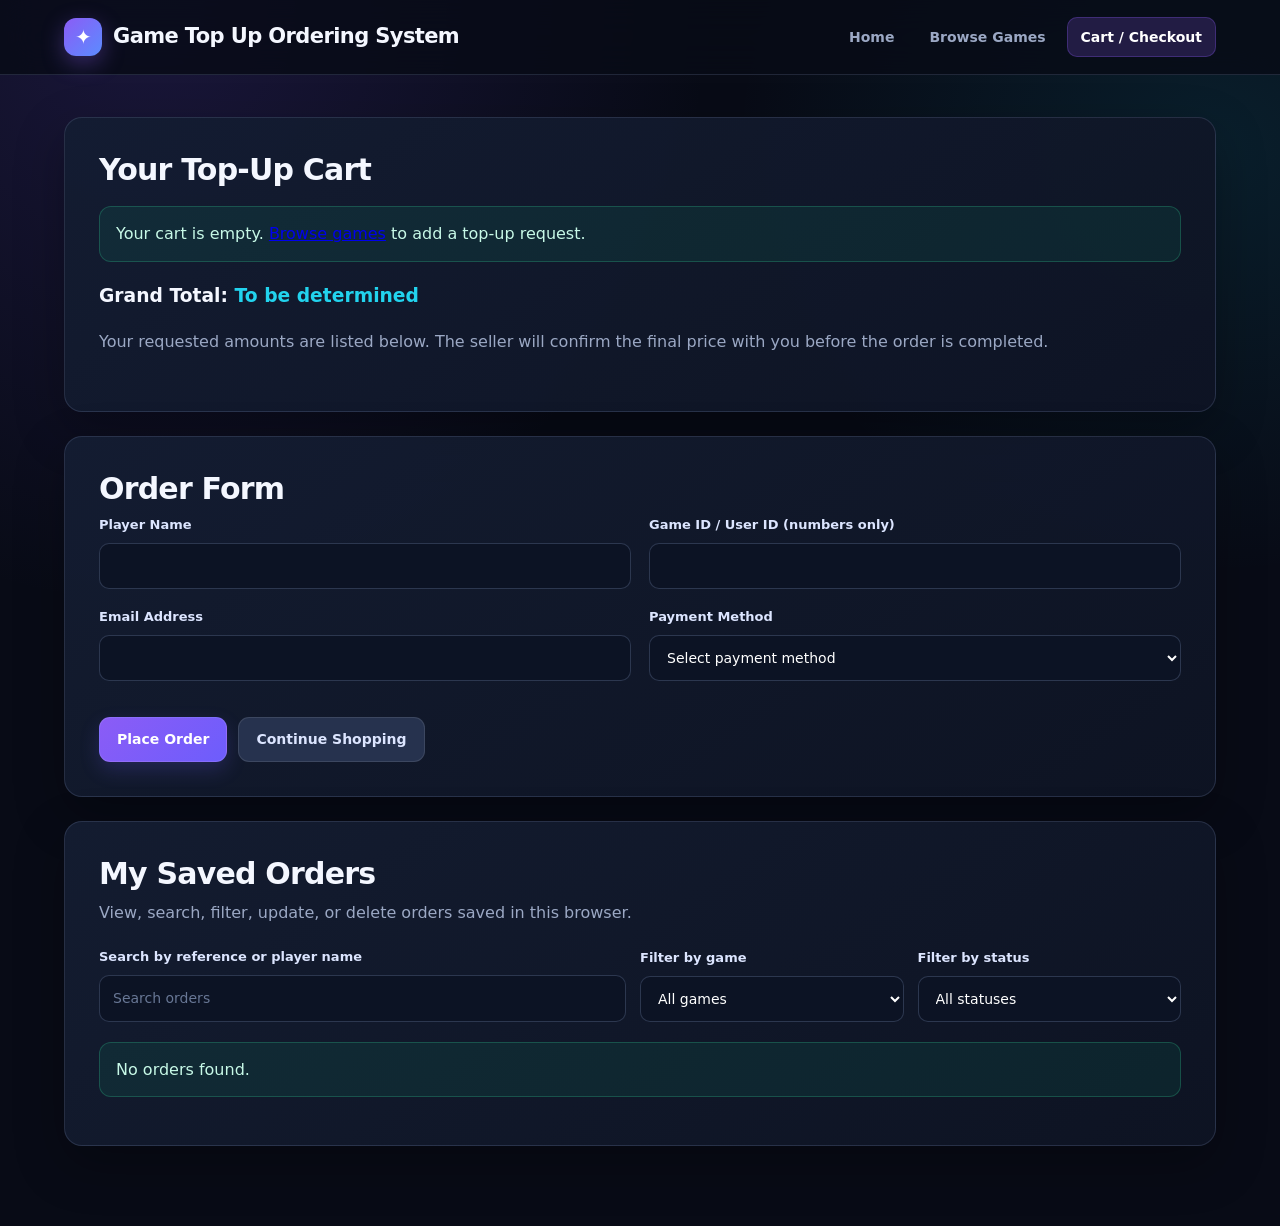
==== cart.html @ e77a417e "Add files via upload" ====
<!DOCTYPE html>
<html lang="en">
<head>
  <meta charset="UTF-8">
  <meta name="viewport" content="width=device-width, initial-scale=1.0">
  <title>Cart and Orders - Game Top Up Ordering System</title>
  <link rel="stylesheet" href="style.css">
  <script src="script.js" defer></script>
</head>
<body data-page="cart">
  <header>
    <h1>Game Top Up Ordering System</h1>
    <nav aria-label="Main navigation">
      <a href="index.html">Home</a>
      <a href="games.html">Browse Games</a>
      <a href="cart.html">Cart / Checkout</a>
    </nav>
  </header>

  <main>
    <section>
      <h2>Your Top-Up Cart</h2>
      <div id="cartContents"></div>
      <h3>Grand Total: <span id="cartTotal">To be determined</span></h3>
      <p>Your requested amounts are listed below. The seller will confirm the final price with you before the order is completed.</p>
    </section>

    <section>
      <h2>Order Form</h2>
      <div id="formMessage" aria-live="polite"></div>
      <form id="orderForm">
        <div class="form-grid">
          <div><label for="playerName">Player Name</label><input id="playerName" type="text" maxlength="60" required></div>
          <div><label for="gameId">Game ID / User ID (numbers only)</label><input id="gameId" type="text" inputmode="numeric" required></div>
          <div id="zoneField"><label for="zoneId">Server / Zone ID (required for MLBB)</label><input id="zoneId" type="text" inputmode="numeric"></div>
          <div><label for="email">Email Address</label><input id="email" type="email" required></div>
          <div>
            <label for="paymentMethod">Payment Method</label>
            <select id="paymentMethod" required>
              <option value="">Select payment method</option>
              <option value="GCash">GCash (simulated)</option>
              <option value="Maya">Maya (simulated)</option>
              <option value="Card">Card (simulated)</option>
            </select>
          </div>
        </div>
        <div class="actions">
          <button type="submit">Place Order</button>
          <a class="button secondary" href="games.html">Continue Shopping</a>
        </div>
      </form>
    </section>

    <section id="confirmationSection" hidden>
      <h2>Order Confirmation</h2>
      <div id="summaryDetails"></div>
    </section>

    <section>
      <h2>My Saved Orders</h2>
      <p>View, search, filter, update, or delete orders saved in this browser.</p>
      <div class="inline-form">
        <div><label for="orderSearch">Search by reference or player name</label><input id="orderSearch" type="search" placeholder="Search orders"></div>
        <div><label for="gameFilter">Filter by game</label>
          <select id="gameFilter">
            <option value="all">All games</option><option value="mlbb">MLBB</option><option value="codm">CODM</option><option value="hok">HOK</option><option value="pubgm">PUBG Mobile</option>
          </select>
        </div>
        <div><label for="statusFilter">Filter by status</label>
          <select id="statusFilter"><option value="all">All statuses</option><option value="Pending">Pending</option><option value="Completed">Completed</option></select>
        </div>
      </div>
      <div id="ordersTable"></div>
    </section>
  </main>
</body>
</html>
---- style.css ----
:root {
  --bg: #080b16;
  --surface: #11182a;
  --surface-2: #17213a;
  --surface-3: #202d4b;
  --text: #f4f7ff;
  --muted: #9ba8c4;
  --line: rgba(160, 180, 230, .16);
  --accent: #8b5cf6;
  --accent-2: #22d3ee;
  --success: #34d399;
  --danger: #fb7185;
  --radius: 18px;
  --shadow: 0 18px 50px rgba(0, 0, 0, .28);
}
* {
  box-sizing: border-box;
}
html {
  scroll-behavior: smooth;
}
body {
  margin: 0;
  min-height: 100vh;
  color: var(--text);
  background:
    radial-gradient(ellipse at 12% 0%, rgba(91, 64, 190, .22), transparent 35%),
    radial-gradient(ellipse at 95% 12%, rgba(18, 163, 190, .13), transparent 28%),
    var(--bg);
  font-family: Inter, ui-sans-serif, system-ui, -apple-system, BlinkMacSystemFont, "Segoe UI", sans-serif;
  line-height: 1.6;
}
header {
  position: sticky;
  top: 0;
  z-index: 20;
  display: flex;
  align-items: center;
  justify-content: space-between;
  gap: 24px;
  padding: 17px max(5%, calc((100% - 1180px) / 2));
  background: rgba(8, 11, 22, .82);
  border-bottom: 1px solid var(--line);
  backdrop-filter: blur(18px);
}
header h1 {
  display: flex;
  align-items: center;
  gap: 11px;
  margin: 0;
  font-size: clamp(17px, 2vw, 21px);
  font-weight: 800;
  letter-spacing: -.6px;
}
header h1::before {
  content: "✦";
  display: grid;
  place-items: center;
  width: 38px;
  height: 38px;
  color: white;
  font-size: 20px;
  border-radius: 12px;
  background: linear-gradient(135deg, var(--accent), #5b8cff);
  box-shadow: 0 7px 22px rgba(139, 92, 246, .35);
}
nav {
  display: flex;
  align-items: center;
  flex-wrap: wrap;
  gap: 7px;
}
nav a {
  color: var(--muted);
  text-decoration: none;
  font-size: 14px;
  font-weight: 650;
  padding: 9px 14px;
  border-radius: 10px;
  transition: .2s ease;
}
nav a:hover, nav a:focus-visible {
  color: white;
  background: rgba(139, 92, 246, .15);
}
body[data-page="home"] nav a[href="index.html"],
body[data-page="games"] nav a[href="games.html"],
body[data-page="cart"] nav a[href="cart.html"] {
  color: white;
  background: rgba(139, 92, 246, .2);
  box-shadow: inset 0 0 0 1px rgba(139, 92, 246, .28);
}
main {
  width: min(1180px, 90%);
  margin: 42px auto 80px;
}
section {
  margin: 0 0 24px;
  padding: clamp(22px, 3vw, 34px);
  background: linear-gradient(145deg, rgba(20, 29, 50, .96), rgba(14, 20, 36, .96));
  border: 1px solid var(--line);
  border-radius: var(--radius);
  box-shadow: var(--shadow);
}
section > h2 {
  margin: 0 0 8px;
  color: var(--text);
  font-size: clamp(23px, 3vw, 30px);
  line-height: 1.2;
  letter-spacing: -.8px;
}
section > p {
  color: var(--muted);
  margin: 8px 0 22px;
}
h3 {
  color: var(--text);
}
p {
  color: var(--muted);
}
.hero {
  position: relative;
  overflow: hidden;
  min-height: 330px;
  display: flex;
  flex-direction: column;
  align-items: flex-start;
  justify-content: center;
  text-align: left;
  padding: clamp(34px, 7vw, 76px);
  border-color: rgba(157, 126, 255, .25);
  background:
    radial-gradient(circle at 82% 30%, rgba(34, 211, 238, .2), transparent 25%),
    radial-gradient(circle at 75% 85%, rgba(139, 92, 246, .28), transparent 34%),
    linear-gradient(115deg, #171d38 0%, #151b32 48%, #102b3b 100%);
}
.hero::after {
  content: "GAME ON";
  position: absolute;
  right: -18px;
  bottom: -43px;
  color: rgba(255, 255, 255, .035);
  font-size: clamp(80px, 15vw, 190px);
  font-weight: 950;
  letter-spacing: -10px;
  line-height: 1;
  pointer-events: none;
}
.hero h2 {
  position: relative;
  z-index: 1;
  max-width: 720px;
  margin: 0 0 14px;
  color: white;
  font-size: clamp(36px, 6vw, 62px);
  font-weight: 900;
  letter-spacing: -2.5px;
  line-height: 1.05;
}
.hero p {
  position: relative;
  z-index: 1;
  max-width: 600px;
  margin: 0;
  color: #bdc8e1;
  font-size: 17px;
}
.hero .actions {
  position: relative;
  z-index: 1;
  margin-top: 27px;
}
.hero .actions .button {
  padding: 13px 20px;
}
.actions {
  display: flex;
  flex-wrap: wrap;
  align-items: center;
  gap: 11px;
  margin-top: 18px;
}
button, .button {
  display: inline-flex;
  align-items: center;
  justify-content: center;
  gap: 8px;
  min-height: 43px;
  padding: 10px 17px;
  color: white;
  background: linear-gradient(135deg, #8b5cf6, #6d5dfc);
  border: 1px solid rgba(255,255,255,.1);
  border-radius: 11px;
  font: inherit;
  font-size: 14px;
  font-weight: 750;
  text-decoration: none;
  cursor: pointer;
  box-shadow: 0 8px 20px rgba(109, 93, 252, .2);
  transition: transform .18s ease, box-shadow .18s ease, filter .18s ease;
}
button:hover, .button:hover {
  transform: translateY(-2px);
  filter: brightness(1.1);
  box-shadow: 0 12px 26px rgba(109, 93, 252, .28);
}
button.secondary, .button.secondary {
  color: #dce5ff;
  background: #26324e;
  box-shadow: none;
}
button.danger {
  color: #ffe6eb;
  background: rgba(190, 48, 78, .2);
  border-color: rgba(251, 113, 133, .25);
  box-shadow: none;
}
button:disabled {
  opacity: .5;
  cursor: not-allowed;
  transform: none;
}
:focus-visible {
  outline: 3px solid var(--accent-2);
  outline-offset: 3px;
}
.card-grid {
  display: grid;
  grid-template-columns: repeat(4, minmax(0, 1fr));
  gap: 17px;
}
.game-card, .package-card {
  min-width: 0;
  overflow: hidden;
  color: var(--text);
  background: linear-gradient(155deg, rgba(31, 44, 73, .98), rgba(18, 26, 45, .98));
  border: 1px solid var(--line);
  border-radius: 16px;
  transition: transform .2s ease, border-color .2s ease, box-shadow .2s ease;
}
.game-card:hover {
  transform: translateY(-5px);
  border-color: rgba(139, 92, 246, .55);
  box-shadow: 0 15px 34px rgba(0,0,0,.25);
}
.game-card:not(:has(.game-select)) {
  padding: 18px;
}
.game-card h3 {
  margin: 9px 0 2px;
  font-size: 16px;
}
.game-card p {
  margin: 0;
  font-size: 13px;
}
.game-icon {
  display: inline-grid;
  place-items: center;
  width: 52px;
  height: 52px;
  font-size: 27px;
  border-radius: 15px;
  background: linear-gradient(145deg, rgba(139,92,246,.24), rgba(34,211,238,.12));
  border: 1px solid rgba(160,180,230,.16);
}
.game-select {
  display: flex;
  flex-direction: column;
  align-items: flex-start;
  gap: 9px;
  width: 100%;
  min-height: 175px;
  padding: 21px;
  color: var(--text);
  text-align: left;
  background: transparent;
  border: 0;
  border-bottom: 1px solid var(--line);
  border-radius: 0;
  box-shadow: none;
  cursor: default;
}
.game-select:hover {
  transform: none;
  filter: none;
  box-shadow: none;
}
.game-select strong {
  color: white;
  font-size: 17px;
  line-height: 1.35;
}
.game-select span:not(.game-icon) {
  color: var(--muted);
  font-size: 13px;
}
.game-select .game-icon {
  font-size: 29px;
}
.custom-amount {
  display: grid;
  gap: 11px;
  padding: 18px 20px 20px;
}
.custom-amount label {
  color: #dce5ff;
  font-size: 13px;
  font-weight: 700;
}
.custom-amount button {
  width: 100%;
}
label {
  display: block;
  margin: 0 0 7px;
  color: #dce5ff;
  font-size: 13px;
  font-weight: 700;
}
input, select {
  width: 100%;
  min-height: 46px;
  padding: 11px 13px;
  color: white;
  background: #0c1324;
  border: 1px solid rgba(160, 180, 230, .22);
  border-radius: 10px;
  font: inherit;
  font-size: 14px;
  transition: border-color .18s ease, box-shadow .18s ease;
}
input::placeholder {
  color: #687795;
}
input:focus, select:focus {
  border-color: var(--accent);
  box-shadow: 0 0 0 3px rgba(139, 92, 246, .14);
  outline: none;
}
select option {
  color: white;
  background: #11182a;
}
form {
  display: grid;
  gap: 18px;
}
.form-grid {
  display: grid;
  grid-template-columns: repeat(2, minmax(0, 1fr));
  gap: 18px;
}
.form-grid > div {
  min-width: 0;
}
.inline-form {
  display: grid;
  grid-template-columns: 2fr 1fr 1fr;
  gap: 14px;
  align-items: end;
  margin: 20px 0;
}
.inline-form > div {
  min-width: 0;
}
#cartTotal {
  color: var(--accent-2);
}
#cartContents {
  margin: 18px 0;
}
.table-wrap {
  overflow-x: auto;
  border: 1px solid var(--line);
  border-radius: 13px;
}
table {
  width: 100%;
  border-collapse: collapse;
  background: rgba(8, 13, 26, .45);
}
th, td {
  padding: 14px 16px;
  text-align: left;
  vertical-align: middle;
  border-bottom: 1px solid var(--line);
}
th {
  color: #c9d5f0;
  background: rgba(139, 92, 246, .12);
  font-size: 12px;
  text-transform: uppercase;
  letter-spacing: .7px;
}
td {
  color: #e6ebf8;
  font-size: 14px;
}
tr:last-child td {
  border-bottom: 0;
}
tr:hover td {
  background: rgba(255,255,255,.025);
}
.message {
  padding: 14px 16px;
  margin: 14px 0;
  color: #c7f9e7;
  background: rgba(16, 185, 129, .1);
  border: 1px solid rgba(52, 211, 153, .25);
  border-radius: 12px;
}
.error {
  color: #ffd4dc;
  background: rgba(244, 63, 94, .1);
  border-color: rgba(251, 113, 133, .28);
}
.muted {
  color: var(--muted);
}
#confirmationSection {
  border-color: rgba(52, 211, 153, .3);
}
#summaryDetails {
  padding: 18px;
  background: rgba(8, 13, 26, .45);
  border: 1px solid var(--line);
  border-radius: 13px;
}
#summaryDetails h3:first-child {
  color: var(--success);
}
#summaryDetails ul {
  color: #dce5ff;
}
#ordersTable {
  margin-top: 12px;
}
.quantity-controls {
  display: flex;
  align-items: center;
  gap: 8px;
}
.quantity-controls button {
  min-height: 30px;
  padding: 3px 10px;
}
[hidden] {
  display: none !important;
}

@media (max-width: 900px) {header {
  padding-left: 5%;
  padding-right: 5%;
}
.card-grid {
  grid-template-columns: repeat(2, minmax(0, 1fr));
}

}

@media (max-width: 620px) {header {
  position: static;
  align-items: flex-start;
  flex-direction: column;
  gap: 12px;
  padding: 15px 5%;
}
nav {
  width: 100%;
  gap: 4px;
}
nav a {
  padding: 8px 10px;
  font-size: 13px;
}
main {
  width: 92%;
  margin: 22px auto 50px;
}
section {
  padding: 20px;
  border-radius: 15px;
}
.hero {
  min-height: 300px;
  padding: 30px 23px;
}
.hero h2 {
  letter-spacing: -1.5px;
}
.hero p {
  font-size: 15px;
}
.card-grid, .form-grid, .inline-form {
  grid-template-columns: 1fr;
}
.game-select {
  min-height: 145px;
}
th, td {
  padding: 10px;
  font-size: 12px;
}
button, .button {
  min-height: 42px;
}

}
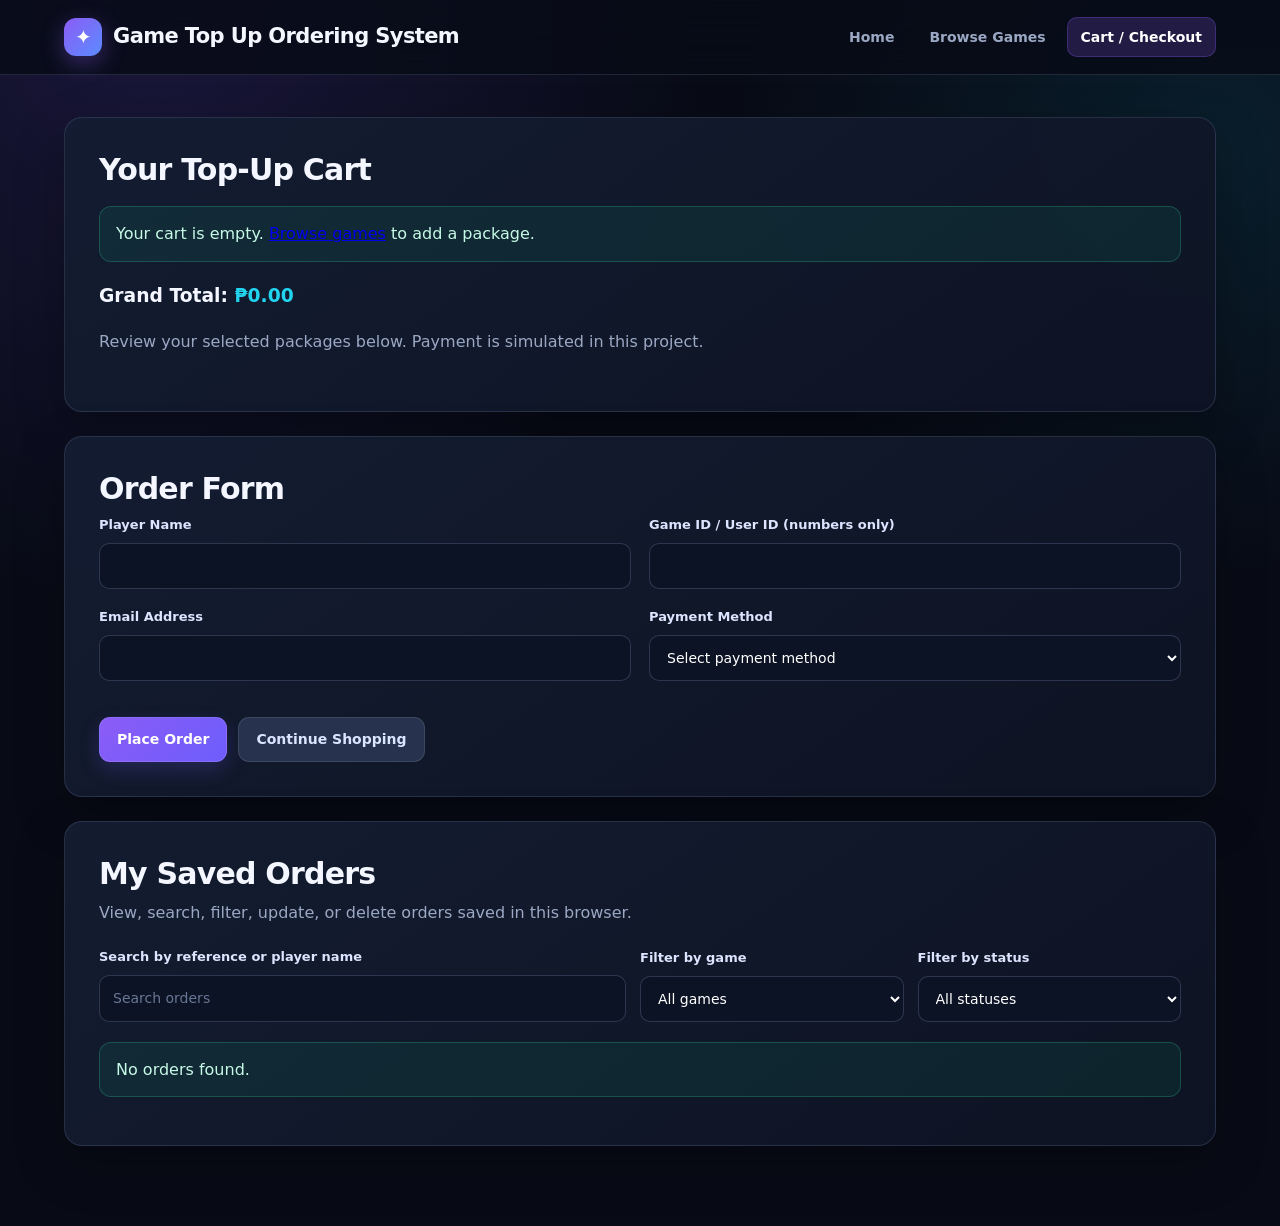
==== commit 6670dc54: "Add files via upload" ====
--- a/cart.html
+++ b/cart.html
@@ -21,8 +21,8 @@
     <section>
       <h2>Your Top-Up Cart</h2>
       <div id="cartContents"></div>
-      <h3>Grand Total: <span id="cartTotal">To be determined</span></h3>
-      <p>Your requested amounts are listed below. The seller will confirm the final price with you before the order is completed.</p>
+      <h3>Grand Total: <span id="cartTotal">₱0.00</span></h3>
+      <p>Review your selected packages below. Payment is simulated in this project.</p>
     </section>
 
     <section>
--- a/style.css
+++ b/style.css
@@ -136,7 +136,6 @@
     linear-gradient(115deg, #171d38 0%, #151b32 48%, #102b3b 100%);
 }
 .hero::after {
-  content: "GAME ON";
   position: absolute;
   right: -18px;
   bottom: -43px;
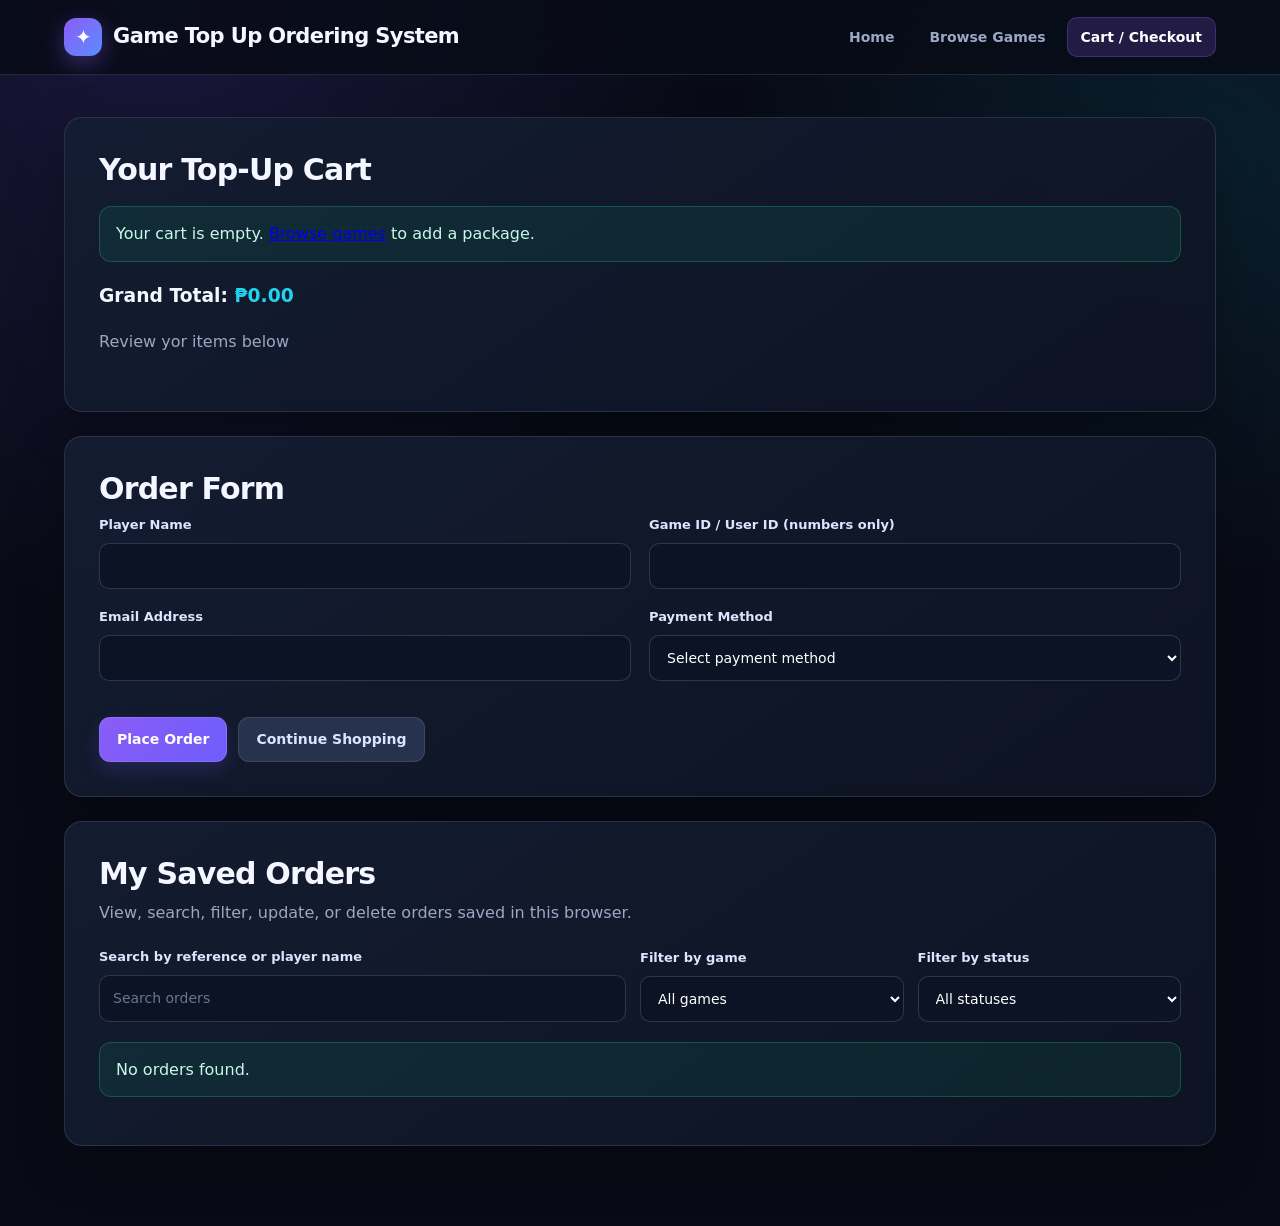
==== commit 8d9a3f70: "Fix typo and update payment method options Corrected a typo in the review message and updated paymen" ====
--- a/cart.html
+++ b/cart.html
@@ -22,7 +22,7 @@
       <h2>Your Top-Up Cart</h2>
       <div id="cartContents"></div>
       <h3>Grand Total: <span id="cartTotal">₱0.00</span></h3>
-      <p>Review your selected packages below. Payment is simulated in this project.</p>
+      <p>Review yor items below</p>
     </section>
 
     <section>
@@ -38,9 +38,9 @@
             <label for="paymentMethod">Payment Method</label>
             <select id="paymentMethod" required>
               <option value="">Select payment method</option>
-              <option value="GCash">GCash (simulated)</option>
-              <option value="Maya">Maya (simulated)</option>
-              <option value="Card">Card (simulated)</option>
+              <option value="GCash">GCash</option>
+              <option value="Maya">Maya</option>
+              <option value="Card">CrediCard</option>
             </select>
           </div>
         </div>
